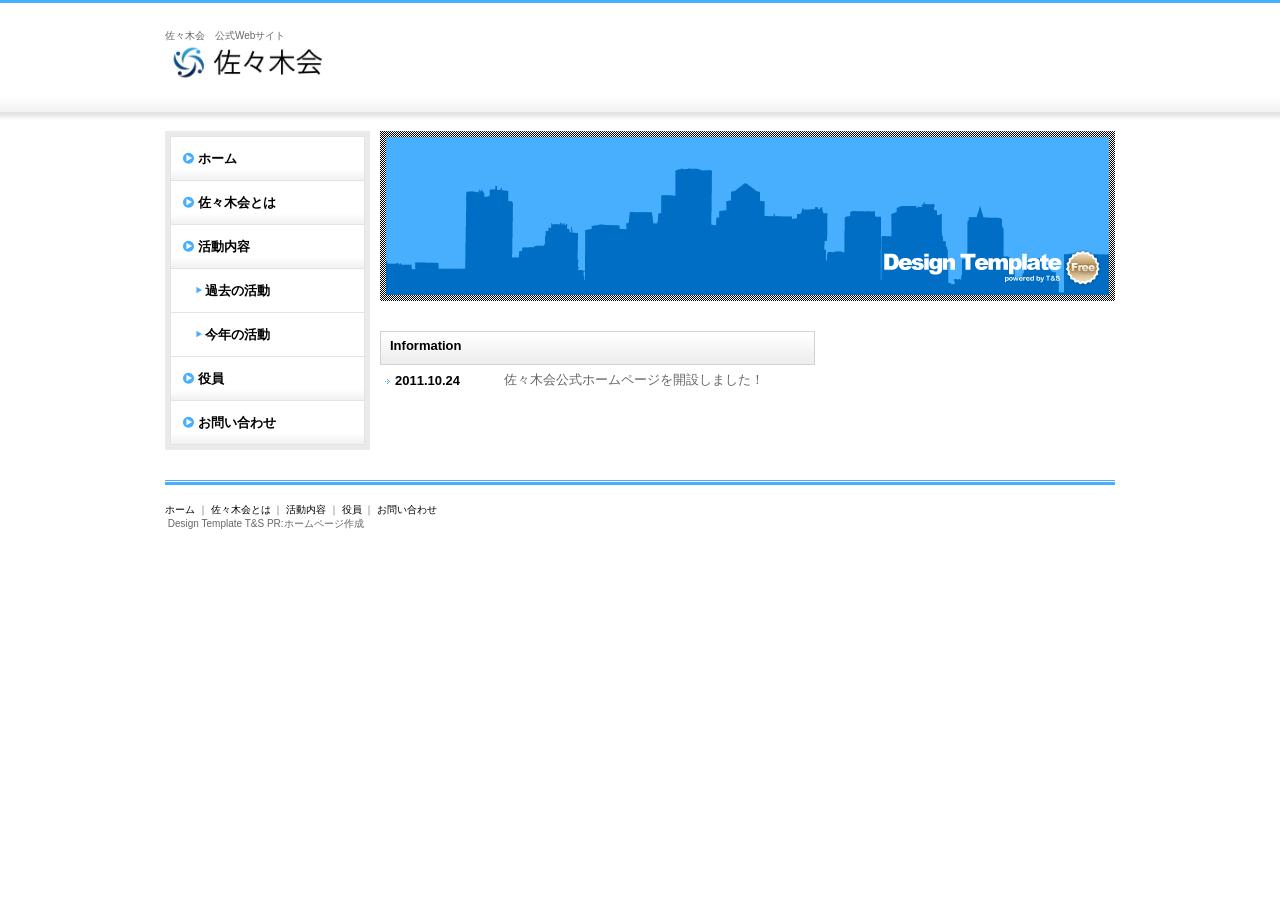
==== index.html @ 198c2298 "add html files" ====
﻿<?xml version="1.0" encoding="UTF-8"?>
<!DOCTYPE html PUBLIC "-//W3C//DTD XHTML 1.0 Transitional//EN" "http://www.w3.org/TR/xhtml1/DTD/xhtml1-transitional.dtd">
<html xmlns="http://www.w3.org/1999/xhtml" xml:lang="ja" lang="ja">
<head>
<meta http-equiv="Content-Type" content="text/html; charset=UTF-8" />
<meta http-equiv="content-Language" content="ja" />
<title>佐々木会</title>
<meta name="description" content="佐々木会　公式Webサイト" />
<meta name="keywords" content="佐々木会" />
<meta name="author" content="佐々木会" />
<meta name="copyright" content="Copyright (c) 佐々木会" />
<meta http-equiv="content-Style-Type" content="text/css" />
<meta http-equiv="content-Script-Type" content="text/javascript" />
<link type="text/css" rel="stylesheet" href="css/style.css" />
</head>
<body>
<div id="wrapper">

<!--head-->
<div id="head" class="clearfix">
	<div id="head_Logo">
    <h1>佐々木会　公式Webサイト</h1>
    <!-- <div id="logo"><a href="index.html"><img src="images/site_logo.jpg" width="216" height="38" alt="" /></a></div> --> <!-- 2026/02/07 comment out -->
    <div id="logo"><a href="index.html"><img src="images/site_logo.jpg" width="166" height="38" alt="" /></a></div>
    </div>

</div>
<!--//head-->

<!--container-->
<div id="container" class="clearfix">

    <!--left-->
    <div id="left">
    	<div class="naviBox">
            <div class="globalNavi">
                <ul>
                    <li><a href="index.html">ホーム</a></li>
                    <li><a href="company.html">佐々木会とは</a></li>
                    <!-- <li><a href="service.html">活動内容</a> --> <!-- 2026/02/06 comment out -->
                    <li><a href="company.html">活動内容</a>
                        <ul>
                            <!-- <li><a href="service.html">過去の活動</a></li> --> <!-- 2026/02/06 comment out -->
                            <li><a href="company.html">過去の活動</a></li>
                            <!-- <li><a href="service.html">今年の活動</a></li> --> <!-- 2026/02/06 comment out -->
                            <li><a href="company.html">今年の活動</a></li>
                        </ul>
                    </li>
                    <!-- <li><a href="staff.html">役員</a></li> --> <!-- 2026/02/06 comment out -->
                    <li><a href="company.html">役員</a></li>
                    <!-- <li class="last"><a href="contact.html">お問い合わせ</a></li> --> <!-- 2026/02/06 comment out -->
                    <li class="last"><a href="company.html">お問い合わせ</a></li>
                </ul>
            </div>
        </div>

    </div>
    <!--//left-->

	<!--contents-->
    <div id="contents">

    	<!-- <div class="hImg"><img src="images/main_img.jpg" width="735" height="320" alt="" /></div> --> <!-- 2026/02/06 comment out -->
        <div class="hImg"><img src="images/details_main_img.jpg" width="735" height="170" alt="" /></div>

        <div class="clearfix section">
          <!-- 2026/02/06 comment out below -->
          <!--
        	<div class="box236Border left">
            	<h2>SERVICE</h2>
                <div class="box220 clearfix">
                	<div class="box93 left"><img src="images/sample_img000.jpg" width="93" height="106" alt="" /></div>
                    <div class="box115 right">
                    	<p class="fontS">サービス内容など記載してください。サービス内容など記載してください。サービス内容など記載してください。</p>
                        <div class="boxDetails"><a href="service.html">詳しくはこちら</a></div>
                    </div>
                </div>
            </div>
          -->
          
          <!-- 2026/02/06 comment out below -->
          <!--
            <div class="box236Border left">
            	<h2>SERVICE</h2>
                <div class="box220 clearfix">
                	<div class="box93 left"><img src="images/sample_img000.jpg" width="93" height="106" alt="" /></div>
                    <div class="box115 right">
                    	<p class="fontS">サービス内容など記載してください。サービス内容など記載してください。サービス内容など記載してください。</p>
                        <div class="boxDetails"><a href="service.html">詳しくはこちら</a></div>
                    </div>
                </div>
            </div>
           -->

          <!-- 2026/02/06 comment out below -->
          <!--
            <div class="box236Border_last right">
            	<h2>SERVICE</h2>
                <div class="box220 clearfix">
                	<div class="box93 left"><img src="images/sample_img000.jpg" width="93" height="106" alt="" /></div>
                    <div class="box115 right">
                    	<p class="fontS">サービス内容など記載してください。サービス内容など記載してください。サービス内容など記載してください。</p>
                        <div class="boxDetails"><a href="service.html">詳しくはこちら</a></div>
                    </div>
                </div>
            </div>
           -->

        </div>

        <div class="clearfix">

        	<!--Information-->
        	<!-- <div class="box700 left"> --> <!-- 2026/02/06 comment out -->
            <div id="box" style="width: 100%; box-sizing: border-box;"> <!-- 2026/02/06 add -->
                <h3 class="Information">Information</h3>
                <div>
                <dl class="newsDl">
                <dt>2011.10.24</dt><dd><span>佐々木会公式ホームページを開設しました！ </span></dd>
                </dl>
                </div>
            </div>
            <!--//Information-->

            <!--あいさつ文-->
           <!-- 2026/02/06 comment out below -->
           <!--
            <div class="box281 right">
                <div class="marB5"><img src="images/sample_banner.jpg" width="281" height="77" alt="" /></div>
                </div>
            -->
            <!--あいさつ文-->


        </div>

    </div>
    <!--//contents-->

</div>
<!--//container-->

<!--footer-->
<div id="footer">
<div id="footerNavi">
  <p><a href="index.html">ホーム</a>&nbsp;｜&nbsp;<a href="company.html">佐々木会とは</a>&nbsp;｜&nbsp;<a href="service.html">活動内容</a>&nbsp;｜&nbsp;<a href="staff.html">役員</a>&nbsp;｜&nbsp;<a href="contact.html">お問い合わせ</a></p>
  <address>&nbsp;<!--ここから消さないでください--><a href="http://www.design-template.jp">Design Template T&amp;S</a> PR:<a href="http://cloud-line.com">ホームページ作成</a><!--ここまで消さないでください--></address>
  </div>
</div>
<!--//footer-->

</div>
</body>
</html>
---- css/style.css ----
﻿@charset "utf-8";

/* default style clear
------------------------------------------- */
@import url("reset.css");


/* all style
------------------------------------------- */
@import url("base.css");
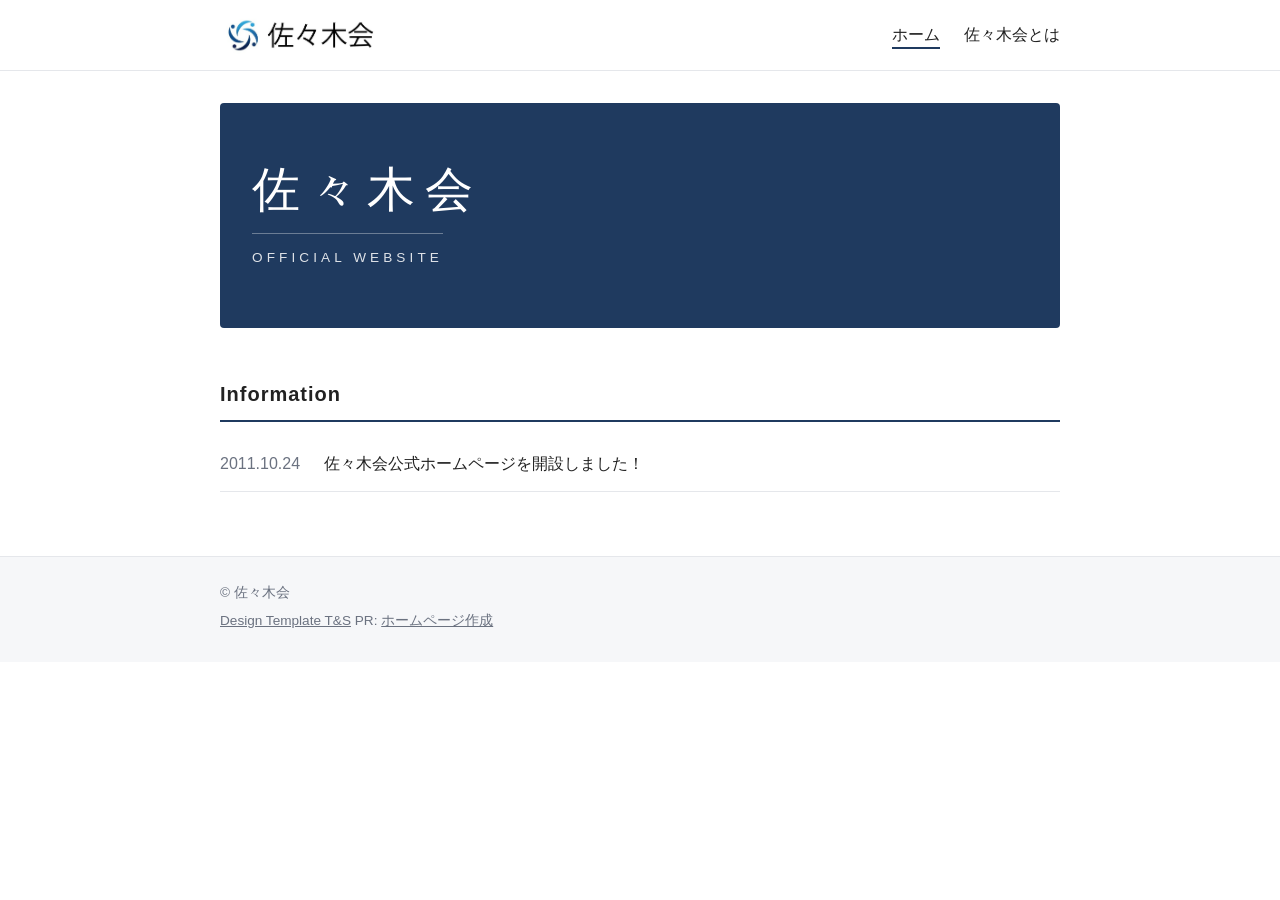
==== commit ba063777: "renew design" ====
--- a/index.html
+++ b/index.html
@@ -1,154 +1,44 @@
-﻿<?xml version="1.0" encoding="UTF-8"?>
-<!DOCTYPE html PUBLIC "-//W3C//DTD XHTML 1.0 Transitional//EN" "http://www.w3.org/TR/xhtml1/DTD/xhtml1-transitional.dtd">
-<html xmlns="http://www.w3.org/1999/xhtml" xml:lang="ja" lang="ja">
-<head>
-<meta http-equiv="Content-Type" content="text/html; charset=UTF-8" />
-<meta http-equiv="content-Language" content="ja" />
-<title>佐々木会</title>
-<meta name="description" content="佐々木会　公式Webサイト" />
-<meta name="keywords" content="佐々木会" />
-<meta name="author" content="佐々木会" />
-<meta name="copyright" content="Copyright (c) 佐々木会" />
-<meta http-equiv="content-Style-Type" content="text/css" />
-<meta http-equiv="content-Script-Type" content="text/javascript" />
-<link type="text/css" rel="stylesheet" href="css/style.css" />
-</head>
-<body>
-<div id="wrapper">
-
-<!--head-->
-<div id="head" class="clearfix">
-	<div id="head_Logo">
-    <h1>佐々木会　公式Webサイト</h1>
-    <!-- <div id="logo"><a href="index.html"><img src="images/site_logo.jpg" width="216" height="38" alt="" /></a></div> --> <!-- 2026/02/07 comment out -->
-    <div id="logo"><a href="index.html"><img src="images/site_logo.jpg" width="166" height="38" alt="" /></a></div>
-    </div>
-
-</div>
-<!--//head-->
-
-<!--container-->
-<div id="container" class="clearfix">
-
-    <!--left-->
-    <div id="left">
-    	<div class="naviBox">
-            <div class="globalNavi">
-                <ul>
-                    <li><a href="index.html">ホーム</a></li>
-                    <li><a href="company.html">佐々木会とは</a></li>
-                    <!-- <li><a href="service.html">活動内容</a> --> <!-- 2026/02/06 comment out -->
-                    <li><a href="company.html">活動内容</a>
-                        <ul>
-                            <!-- <li><a href="service.html">過去の活動</a></li> --> <!-- 2026/02/06 comment out -->
-                            <li><a href="company.html">過去の活動</a></li>
-                            <!-- <li><a href="service.html">今年の活動</a></li> --> <!-- 2026/02/06 comment out -->
-                            <li><a href="company.html">今年の活動</a></li>
-                        </ul>
-                    </li>
-                    <!-- <li><a href="staff.html">役員</a></li> --> <!-- 2026/02/06 comment out -->
-                    <li><a href="company.html">役員</a></li>
-                    <!-- <li class="last"><a href="contact.html">お問い合わせ</a></li> --> <!-- 2026/02/06 comment out -->
-                    <li class="last"><a href="company.html">お問い合わせ</a></li>
-                </ul>
-            </div>
-        </div>
-
-    </div>
-    <!--//left-->
-
-	<!--contents-->
-    <div id="contents">
-
-    	<!-- <div class="hImg"><img src="images/main_img.jpg" width="735" height="320" alt="" /></div> --> <!-- 2026/02/06 comment out -->
-        <div class="hImg"><img src="images/details_main_img.jpg" width="735" height="170" alt="" /></div>
-
-        <div class="clearfix section">
-          <!-- 2026/02/06 comment out below -->
-          <!--
-        	<div class="box236Border left">
-            	<h2>SERVICE</h2>
-                <div class="box220 clearfix">
-                	<div class="box93 left"><img src="images/sample_img000.jpg" width="93" height="106" alt="" /></div>
-                    <div class="box115 right">
-                    	<p class="fontS">サービス内容など記載してください。サービス内容など記載してください。サービス内容など記載してください。</p>
-                        <div class="boxDetails"><a href="service.html">詳しくはこちら</a></div>
-                    </div>
-                </div>
-            </div>
-          -->
-          
-          <!-- 2026/02/06 comment out below -->
-          <!--
-            <div class="box236Border left">
-            	<h2>SERVICE</h2>
-                <div class="box220 clearfix">
-                	<div class="box93 left"><img src="images/sample_img000.jpg" width="93" height="106" alt="" /></div>
-                    <div class="box115 right">
-                    	<p class="fontS">サービス内容など記載してください。サービス内容など記載してください。サービス内容など記載してください。</p>
-                        <div class="boxDetails"><a href="service.html">詳しくはこちら</a></div>
-                    </div>
-                </div>
-            </div>
-           -->
-
-          <!-- 2026/02/06 comment out below -->
-          <!--
-            <div class="box236Border_last right">
-            	<h2>SERVICE</h2>
-                <div class="box220 clearfix">
-                	<div class="box93 left"><img src="images/sample_img000.jpg" width="93" height="106" alt="" /></div>
-                    <div class="box115 right">
-                    	<p class="fontS">サービス内容など記載してください。サービス内容など記載してください。サービス内容など記載してください。</p>
-                        <div class="boxDetails"><a href="service.html">詳しくはこちら</a></div>
-                    </div>
-                </div>
-            </div>
-           -->
-
-        </div>
-
-        <div class="clearfix">
-
-        	<!--Information-->
-        	<!-- <div class="box700 left"> --> <!-- 2026/02/06 comment out -->
-            <div id="box" style="width: 100%; box-sizing: border-box;"> <!-- 2026/02/06 add -->
-                <h3 class="Information">Information</h3>
-                <div>
-                <dl class="newsDl">
-                <dt>2011.10.24</dt><dd><span>佐々木会公式ホームページを開設しました！ </span></dd>
-                </dl>
-                </div>
-            </div>
-            <!--//Information-->
-
-            <!--あいさつ文-->
-           <!-- 2026/02/06 comment out below -->
-           <!--
-            <div class="box281 right">
-                <div class="marB5"><img src="images/sample_banner.jpg" width="281" height="77" alt="" /></div>
-                </div>
-            -->
-            <!--あいさつ文-->
-
-
-        </div>
-
-    </div>
-    <!--//contents-->
-
-</div>
-<!--//container-->
-
-<!--footer-->
-<div id="footer">
-<div id="footerNavi">
-  <p><a href="index.html">ホーム</a>&nbsp;｜&nbsp;<a href="company.html">佐々木会とは</a>&nbsp;｜&nbsp;<a href="service.html">活動内容</a>&nbsp;｜&nbsp;<a href="staff.html">役員</a>&nbsp;｜&nbsp;<a href="contact.html">お問い合わせ</a></p>
-  <address>&nbsp;<!--ここから消さないでください--><a href="http://www.design-template.jp">Design Template T&amp;S</a> PR:<a href="http://cloud-line.com">ホームページ作成</a><!--ここまで消さないでください--></address>
-  </div>
-</div>
-<!--//footer-->
-
-</div>
-</body>
-</html>
+<!DOCTYPE html>
+<html lang="ja">
+<head>
+<meta charset="UTF-8">
+<meta name="viewport" content="width=device-width, initial-scale=1">
+<title>佐々木会</title>
+<meta name="description" content="佐々木会 公式Webサイト">
+<link rel="stylesheet" href="css/style.css">
+</head>
+<body>
+<header class="site-header">
+  <div class="inner">
+    <a class="logo" href="index.html"><img src="images/site_logo.jpg" width="166" height="38" alt="佐々木会"></a>
+    <nav class="site-nav" aria-label="メインメニュー">
+      <ul>
+        <li><a href="index.html" aria-current="page">ホーム</a></li>
+        <li><a href="company.html">佐々木会とは</a></li>
+      </ul>
+    </nav>
+  </div>
+</header>
+
+<main>
+<section class="hero">
+  <h1>佐々木会</h1>
+  <p>Official Website</p>
+</section>
+
+<section>
+  <h2>Information</h2>
+  <dl class="news">
+    <div><dt>2011.10.24</dt><dd>佐々木会公式ホームページを開設しました！</dd></div>
+  </dl>
+</section>
+</main>
+
+<footer class="site-footer">
+  <div class="inner">
+    <p>&copy; 佐々木会</p>
+    <p><a href="http://www.design-template.jp">Design Template T&amp;S</a> PR: <a href="http://cloud-line.com">ホームページ作成</a></p>
+  </div>
+</footer>
+</body>
+</html>
--- a/css/style.css
+++ b/css/style.css
@@ -1,10 +1,127 @@
-﻿@charset "utf-8";
-
-/* default style clear
-------------------------------------------- */
-@import url("reset.css");
-
-
-/* all style
-------------------------------------------- */
-@import url("base.css");+:root {
+  --text: #222;
+  --muted: #6b7280;
+  --line: #e5e7eb;
+  --accent: #1f3a5f;
+  --bg: #fff;
+  --bg-soft: #f6f7f9;
+}
+
+* { box-sizing: border-box; }
+
+body {
+  margin: 0;
+  color: var(--text);
+  background: var(--bg);
+  font-family: "Hiragino Sans", "Yu Gothic", Meiryo, sans-serif;
+  line-height: 1.8;
+}
+
+a { color: var(--accent); }
+img { max-width: 100%; height: auto; display: block; }
+
+.site-header {
+  border-bottom: 1px solid var(--line);
+  background: var(--bg);
+}
+
+.site-header .inner,
+main,
+.site-footer .inner {
+  max-width: 880px;
+  margin: 0 auto;
+  padding: 0 20px;
+}
+
+.site-header .inner {
+  display: flex;
+  flex-wrap: wrap;
+  align-items: center;
+  justify-content: space-between;
+  gap: 8px 24px;
+  padding-top: 16px;
+  padding-bottom: 16px;
+}
+
+.logo img { height: 38px; width: auto; }
+
+.site-nav ul {
+  display: flex;
+  gap: 24px;
+  margin: 0;
+  padding: 0;
+  list-style: none;
+}
+
+.site-nav a {
+  color: var(--text);
+  text-decoration: none;
+  padding: 4px 0;
+  border-bottom: 2px solid transparent;
+}
+
+.site-nav a:hover,
+.site-nav a[aria-current="page"] {
+  border-bottom-color: var(--accent);
+}
+
+main { padding-top: 32px; padding-bottom: 64px; }
+
+.hero {
+  margin-bottom: 48px;
+  padding: 56px 32px;
+  background: var(--accent);
+  color: #fff;
+  border-radius: 4px;
+}
+.hero h1 {
+  margin: 0;
+  font-size: clamp(2rem, 6vw, 3rem);
+  font-weight: 500;
+  letter-spacing: .2em;
+  line-height: 1.3;
+}
+.hero p {
+  margin: 12px 0 0;
+  padding-top: 12px;
+  border-top: 1px solid rgba(255, 255, 255, .4);
+  display: inline-block;
+  font-size: .85rem;
+  letter-spacing: .3em;
+  text-transform: uppercase;
+  opacity: .85;
+}
+
+h2 {
+  margin: 0 0 16px;
+  padding-bottom: 8px;
+  border-bottom: 2px solid var(--accent);
+  font-size: 1.25rem;
+  letter-spacing: .05em;
+}
+
+.news { margin: 0; }
+.news div {
+  display: flex;
+  gap: 24px;
+  padding: 12px 0;
+  border-bottom: 1px solid var(--line);
+}
+.news dt { flex: none; color: var(--muted); font-variant-numeric: tabular-nums; }
+.news dd { margin: 0; }
+
+.placeholder { color: var(--muted); }
+
+.site-footer {
+  background: var(--bg-soft);
+  border-top: 1px solid var(--line);
+  font-size: .85rem;
+  color: var(--muted);
+}
+.site-footer .inner { padding-top: 24px; padding-bottom: 24px; }
+.site-footer a { color: inherit; }
+.site-footer p { margin: 0 0 4px; }
+
+@media (max-width: 560px) {
+  .news div { flex-direction: column; gap: 0; }
+}
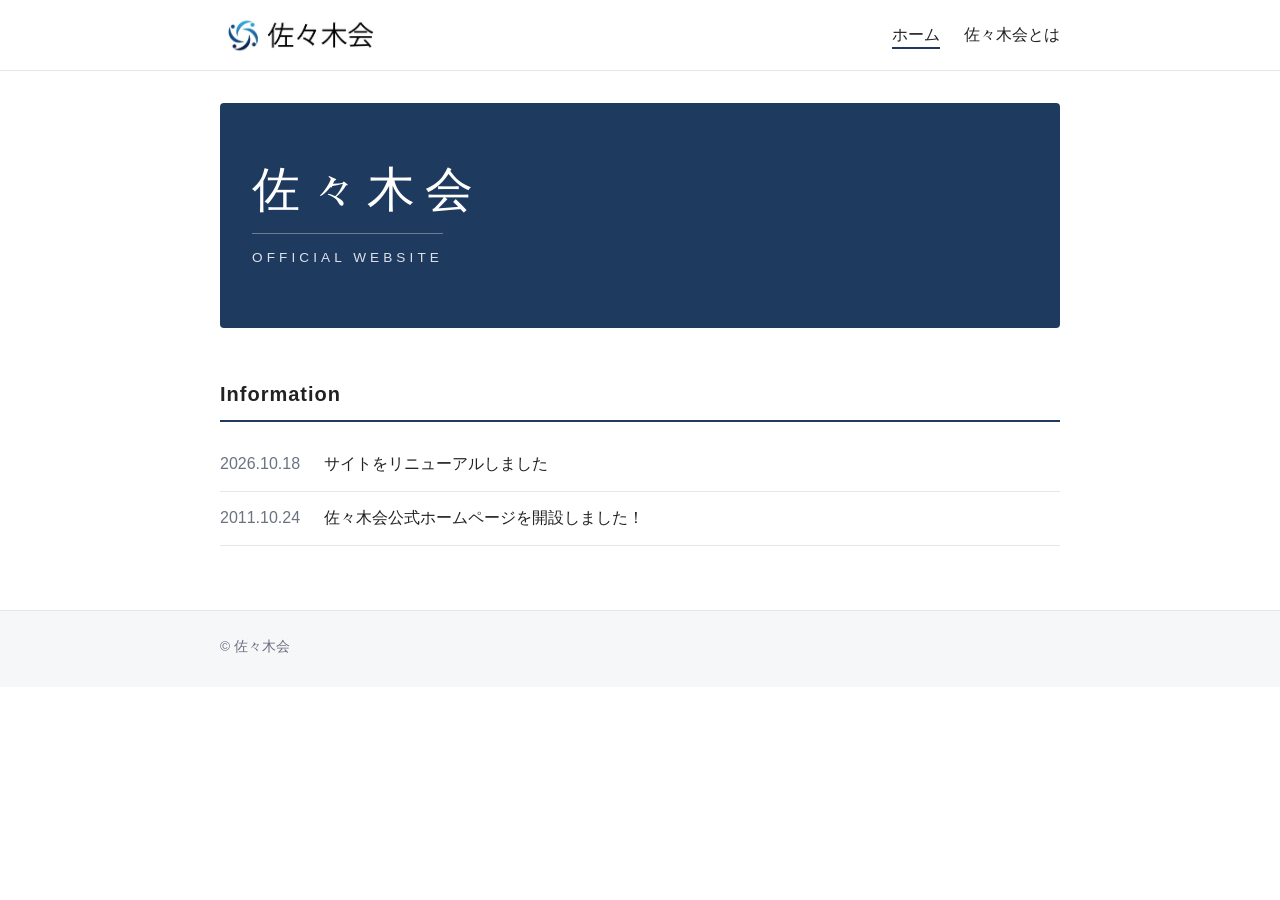
==== commit d565487e: "renew site" ====
--- a/index.html
+++ b/index.html
@@ -29,6 +29,7 @@
 <section>
   <h2>Information</h2>
   <dl class="news">
+    <div><dt>2026.10.18</dt><dd>サイトをリニューアルしました</dd></div>
     <div><dt>2011.10.24</dt><dd>佐々木会公式ホームページを開設しました！</dd></div>
   </dl>
 </section>
@@ -37,7 +38,6 @@
 <footer class="site-footer">
   <div class="inner">
     <p>&copy; 佐々木会</p>
-    <p><a href="http://www.design-template.jp">Design Template T&amp;S</a> PR: <a href="http://cloud-line.com">ホームページ作成</a></p>
   </div>
 </footer>
 </body>
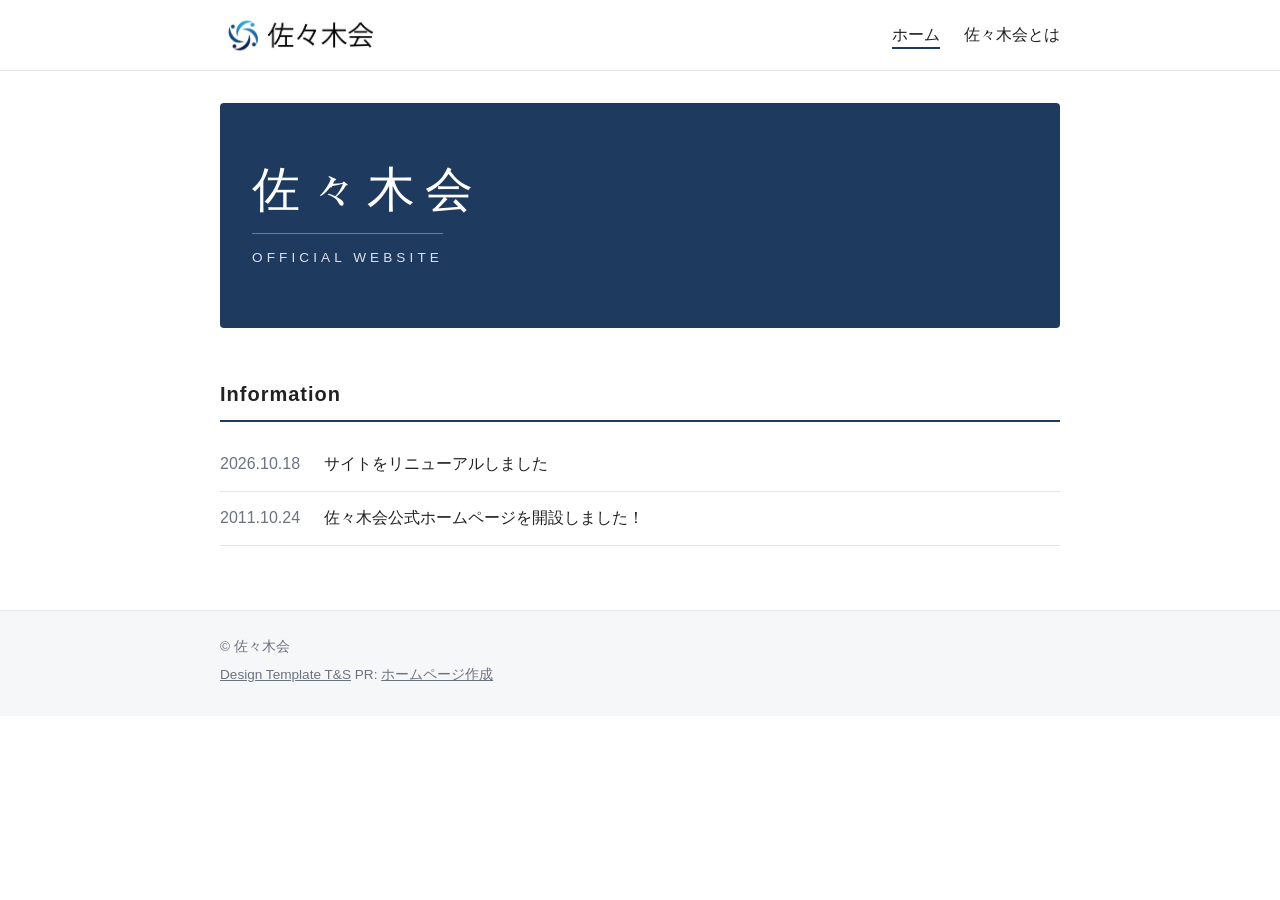
==== commit 01ffdfd5: "seo_add_tag" ====
--- a/index.html
+++ b/index.html
@@ -4,16 +4,34 @@
 <meta charset="UTF-8">
 <meta name="viewport" content="width=device-width, initial-scale=1">
 <title>佐々木会</title>
+<meta name="google-site-verification" content="N7xuHgLEX3JHDbBC21ENmsTBl-8RikAQJd2vuWIefXU">
 <meta name="description" content="佐々木会 公式Webサイト">
+<link rel="canonical" href="https://info.sasakikai.workers.dev/">
+<meta property="og:type" content="website">
+<meta property="og:site_name" content="佐々木会">
+<meta property="og:title" content="佐々木会">
+<meta property="og:description" content="佐々木会 公式Webサイト">
+<meta property="og:url" content="https://info.sasakikai.workers.dev/">
+<meta property="og:image" content="https://info.sasakikai.workers.dev/images/site_logo.jpg">
+<meta name="twitter:card" content="summary">
 <link rel="stylesheet" href="css/style.css">
+<script type="application/ld+json">
+{
+  "@context": "https://schema.org",
+  "@type": "Organization",
+  "name": "佐々木会",
+  "url": "https://info.sasakikai.workers.dev/",
+  "logo": "https://info.sasakikai.workers.dev/images/site_logo.jpg"
+}
+</script>
 </head>
 <body>
 <header class="site-header">
   <div class="inner">
-    <a class="logo" href="index.html"><img src="images/site_logo.jpg" width="166" height="38" alt="佐々木会"></a>
+    <a class="logo" href="./"><img src="images/site_logo.jpg" width="166" height="38" alt="佐々木会"></a>
     <nav class="site-nav" aria-label="メインメニュー">
       <ul>
-        <li><a href="index.html" aria-current="page">ホーム</a></li>
+        <li><a href="./" aria-current="page">ホーム</a></li>
         <li><a href="company.html">佐々木会とは</a></li>
       </ul>
     </nav>
@@ -38,6 +56,7 @@
 <footer class="site-footer">
   <div class="inner">
     <p>&copy; 佐々木会</p>
+    <p><a href="http://www.design-template.jp">Design Template T&amp;S</a> PR: <a href="http://cloud-line.com">ホームページ作成</a></p>
   </div>
 </footer>
 </body>
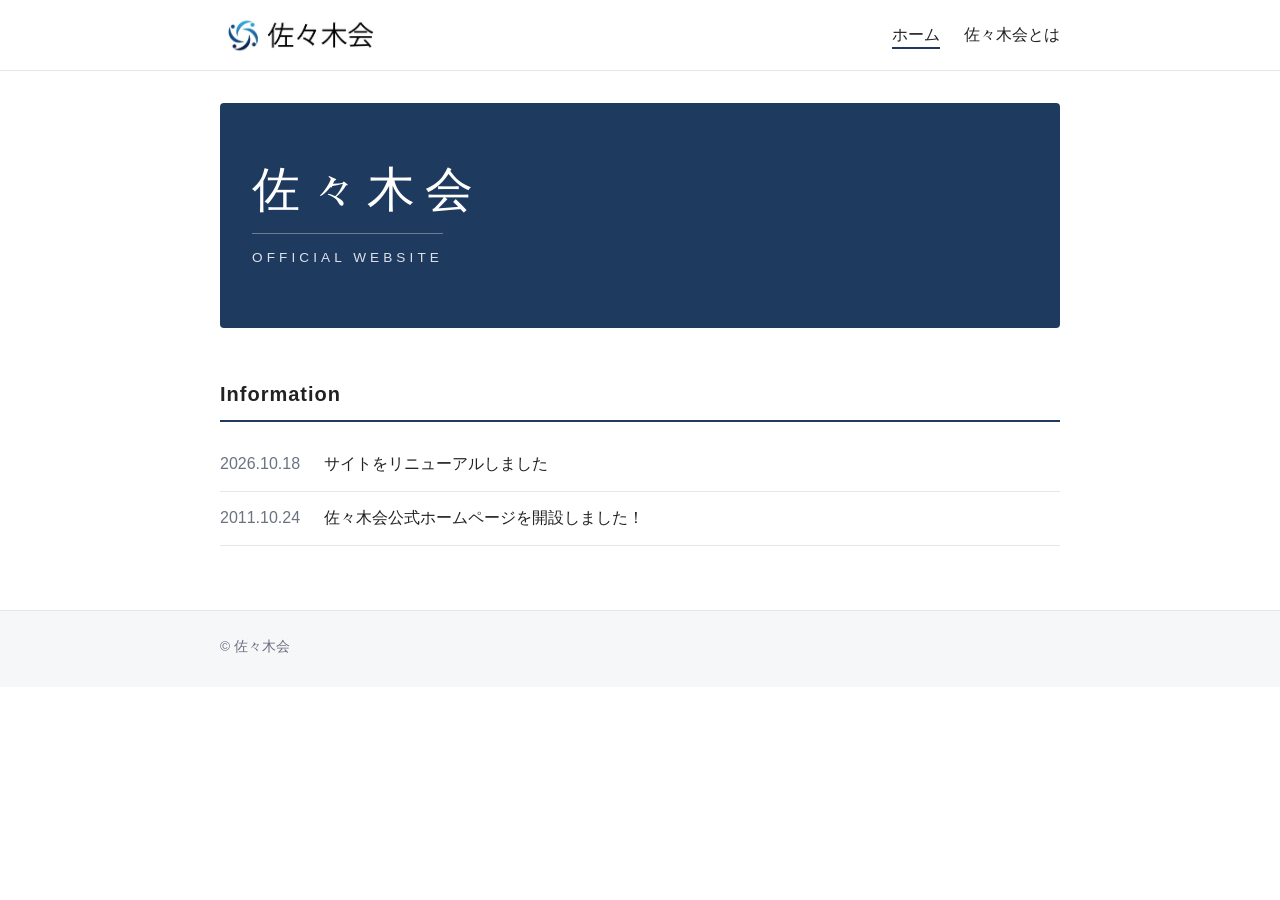
==== commit 92522955: "Remove links from site footer Removed promotional links from the footer." ====
--- a/index.html
+++ b/index.html
@@ -56,7 +56,6 @@
 <footer class="site-footer">
   <div class="inner">
     <p>&copy; 佐々木会</p>
-    <p><a href="http://www.design-template.jp">Design Template T&amp;S</a> PR: <a href="http://cloud-line.com">ホームページ作成</a></p>
   </div>
 </footer>
 </body>
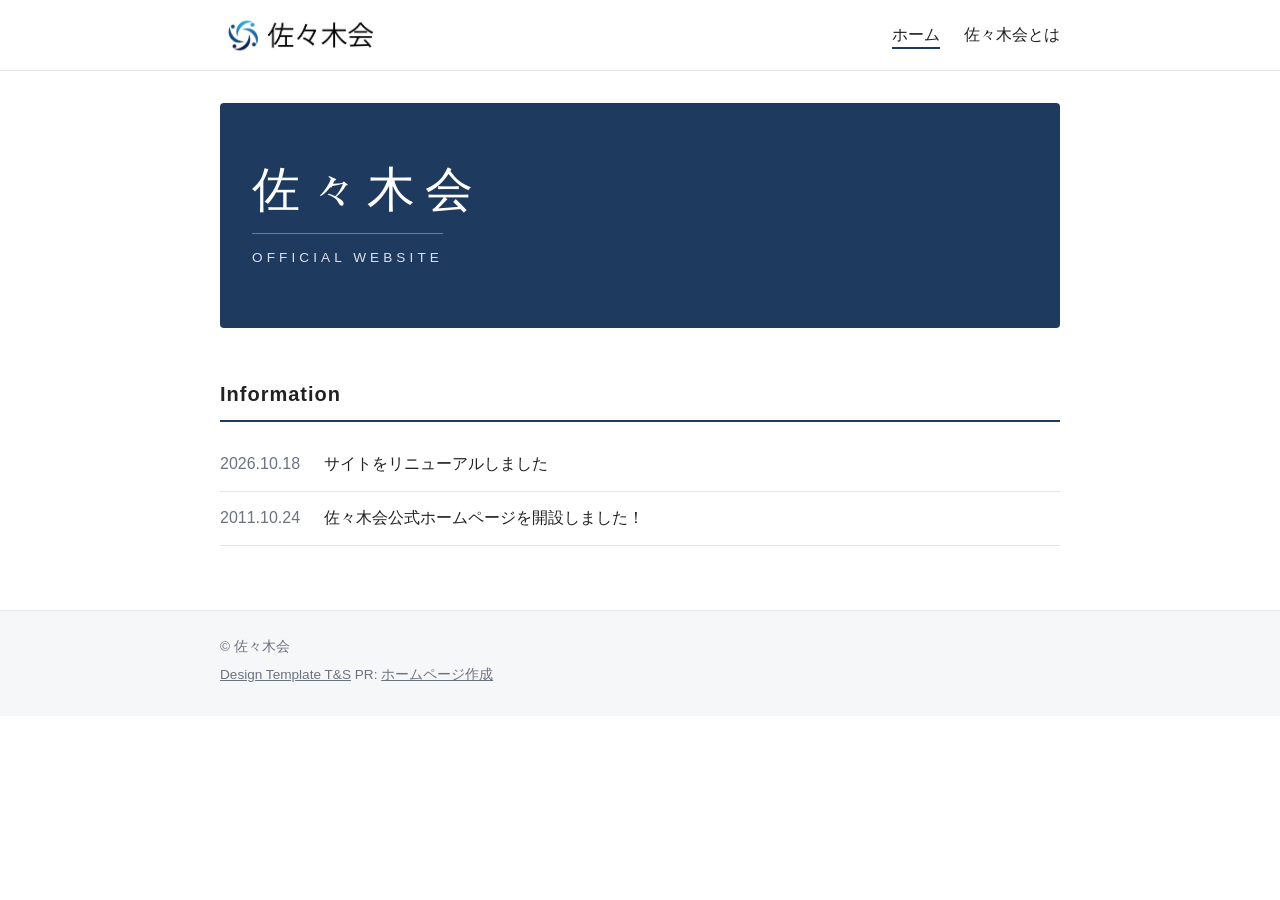
==== commit 069126e6: "add favicon" ====
--- a/index.html
+++ b/index.html
@@ -7,6 +7,7 @@
 <meta name="google-site-verification" content="N7xuHgLEX3JHDbBC21ENmsTBl-8RikAQJd2vuWIefXU">
 <meta name="description" content="佐々木会 公式Webサイト">
 <link rel="canonical" href="https://info.sasakikai.workers.dev/">
+<link rel="icon" href="/favicon.png" type="image/png" sizes="192x192">
 <meta property="og:type" content="website">
 <meta property="og:site_name" content="佐々木会">
 <meta property="og:title" content="佐々木会">
@@ -18,10 +19,19 @@
 <script type="application/ld+json">
 {
   "@context": "https://schema.org",
-  "@type": "Organization",
-  "name": "佐々木会",
-  "url": "https://info.sasakikai.workers.dev/",
-  "logo": "https://info.sasakikai.workers.dev/images/site_logo.jpg"
+  "@graph": [
+    {
+      "@type": "WebSite",
+      "name": "佐々木会",
+      "url": "https://info.sasakikai.workers.dev/"
+    },
+    {
+      "@type": "Organization",
+      "name": "佐々木会",
+      "url": "https://info.sasakikai.workers.dev/",
+      "logo": "https://info.sasakikai.workers.dev/images/site_logo.jpg"
+    }
+  ]
 }
 </script>
 </head>
@@ -56,6 +66,7 @@
 <footer class="site-footer">
   <div class="inner">
     <p>&copy; 佐々木会</p>
+    <p><a href="http://www.design-template.jp">Design Template T&amp;S</a> PR: <a href="http://cloud-line.com">ホームページ作成</a></p>
   </div>
 </footer>
 </body>
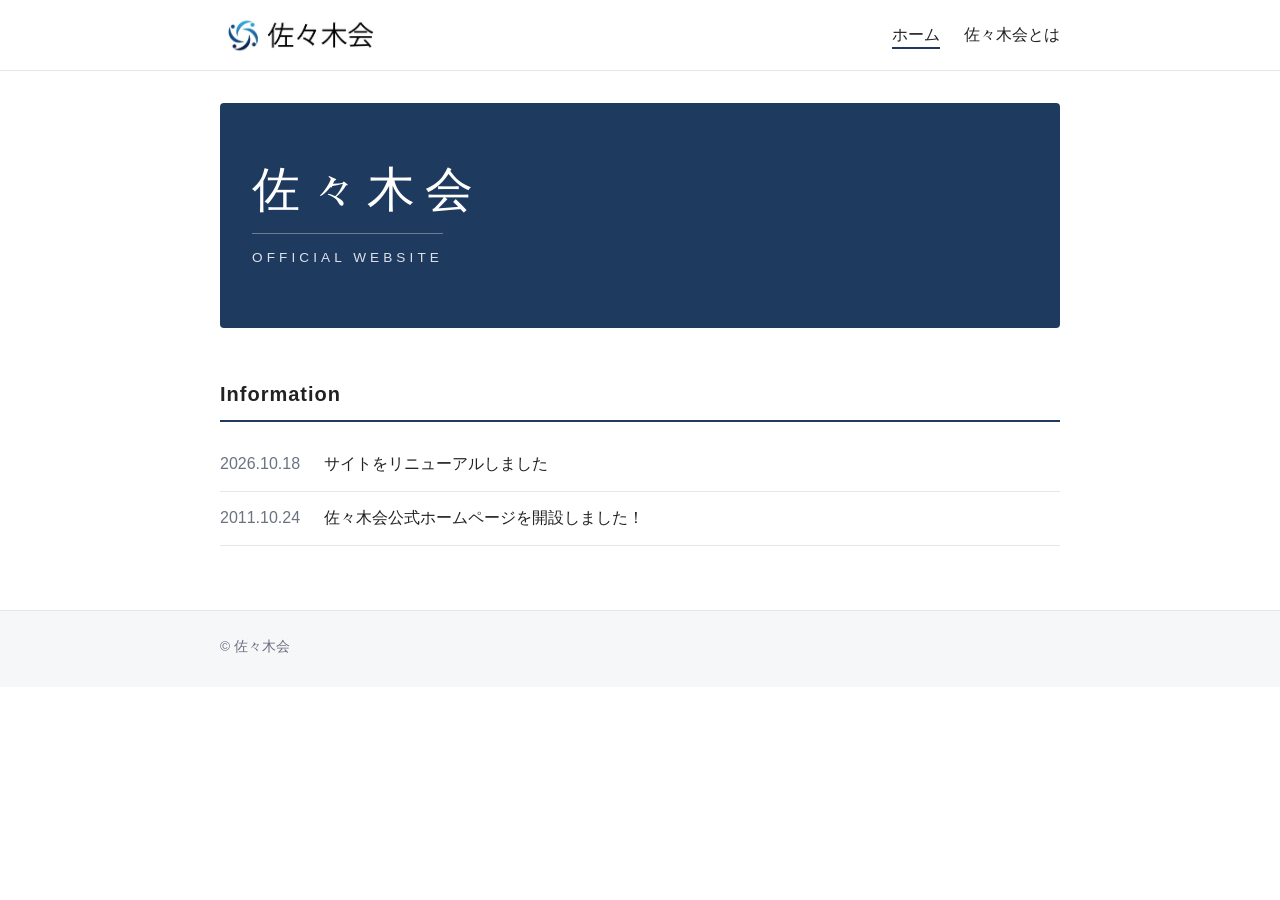
==== commit 4b2c188d: "Remove links from footer in index.html Removed promotional links from the footer." ====
--- a/index.html
+++ b/index.html
@@ -66,7 +66,6 @@
 <footer class="site-footer">
   <div class="inner">
     <p>&copy; 佐々木会</p>
-    <p><a href="http://www.design-template.jp">Design Template T&amp;S</a> PR: <a href="http://cloud-line.com">ホームページ作成</a></p>
   </div>
 </footer>
 </body>
